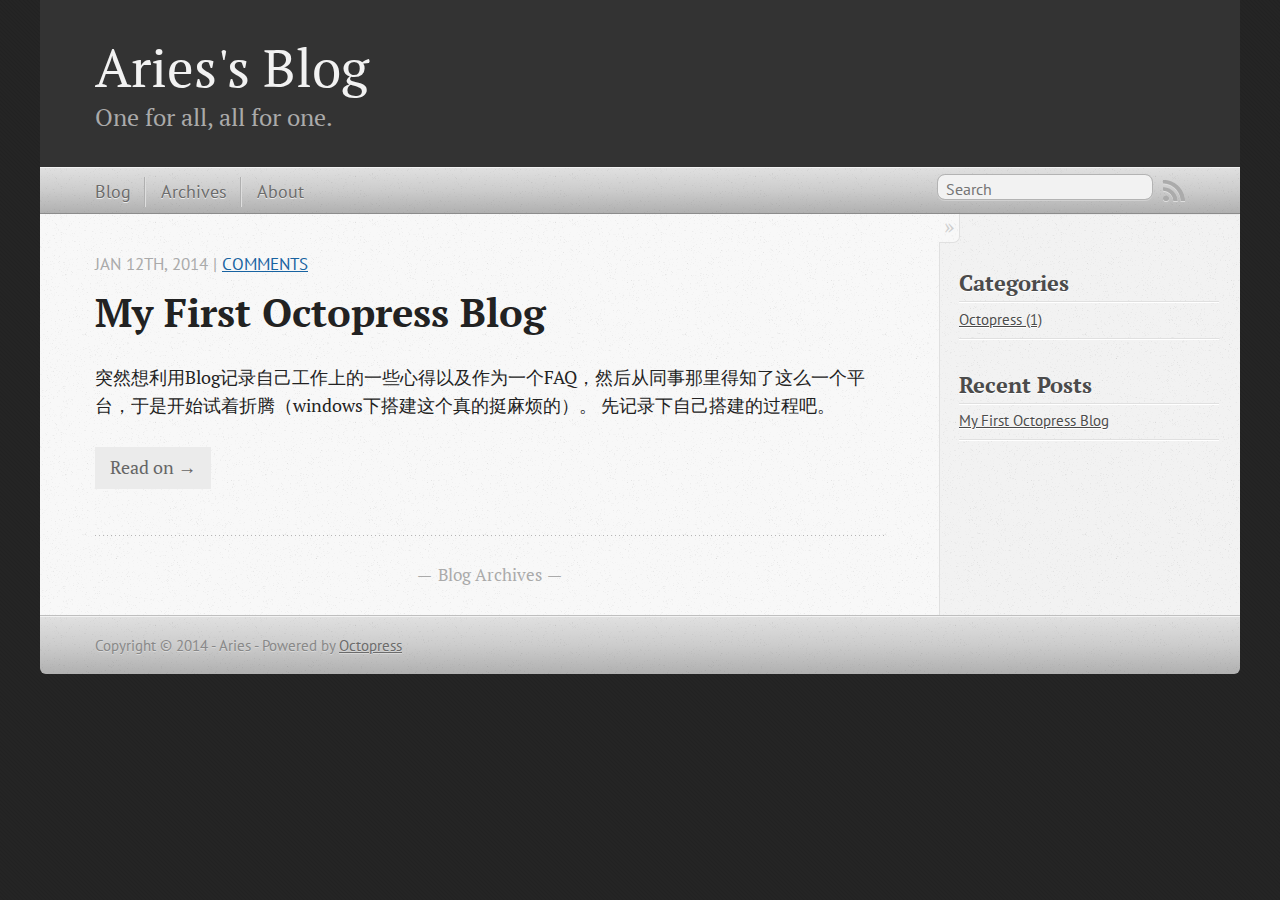
==== index.html @ b962a126 "Site updated at 2014-01-12 13:35:36 UTC" ====
<!DOCTYPE html>
<!--[if IEMobile 7 ]><html class="no-js iem7"><![endif]-->
<!--[if lt IE 9]><html class="no-js lte-ie8"><![endif]-->
<!--[if (gt IE 8)|(gt IEMobile 7)|!(IEMobile)|!(IE)]><!--><html class="no-js" lang="en"><!--<![endif]-->
<head>
  <meta charset="utf-8">
  <title>Aries's Blog</title>
  <meta name="author" content="Aries">

  
  <meta name="description" content="突然想利用Blog记录自己工作上的一些心得以及作为一个FAQ，然后从同事那里得知了这么一个平台，于是开始试着折腾（windows下搭建这个真的挺麻烦的）。
先记录下自己搭建的过程吧。 ">
  

  <!-- http://t.co/dKP3o1e -->
  <meta name="HandheldFriendly" content="True">
  <meta name="MobileOptimized" content="320">
  <meta name="viewport" content="width=device-width, initial-scale=1">

  
  <link rel="canonical" href="http://idflai.github.io">
  <link href="/favicon.png" rel="icon">
  <link href="/stylesheets/screen.css" media="screen, projection" rel="stylesheet" type="text/css">
  <link href="/atom.xml" rel="alternate" title="Aries's Blog" type="application/atom+xml">
  <script src="/javascripts/modernizr-2.0.js"></script>
  <script src="//ajax.googleapis.com/ajax/libs/jquery/1.9.1/jquery.min.js"></script>
  <script>!window.jQuery && document.write(unescape('%3Cscript src="./javascripts/libs/jquery.min.js"%3E%3C/script%3E'))</script>
  <script src="/javascripts/octopress.js" type="text/javascript"></script>
  <!--Fonts from Google"s Web font directory at http://google.com/webfonts -->
<link href="http://fonts.googleapis.com/css?family=PT+Serif:regular,italic,bold,bolditalic" rel="stylesheet" type="text/css">
<link href="http://fonts.googleapis.com/css?family=PT+Sans:regular,italic,bold,bolditalic" rel="stylesheet" type="text/css">


  

</head>

<body   >
  <header role="banner"><hgroup>
  <h1><a href="/">Aries's Blog</a></h1>
  
    <h2>One for all, all for one.</h2>
  
</hgroup>

</header>
  <nav role="navigation"><ul class="subscription" data-subscription="rss">
  <li><a href="/atom.xml" rel="subscribe-rss" title="subscribe via RSS">RSS</a></li>
  
</ul>
  
<form action="http://google.com/search" method="get">
  <fieldset role="search">
    <input type="hidden" name="q" value="site:idflai.github.io" />
    <input class="search" type="text" name="q" results="0" placeholder="Search"/>
  </fieldset>
</form>
  
<ul class="main-navigation">
  <li><a href="/">Blog</a></li>
  <li><a href="/blog/archives">Archives</a></li>
  <li><a href="/about">About</a></li>
</ul>

</nav>
  <div id="main">
    <div id="content">
      <div class="blog-index">
  
  
  
    <article>
      
  <header>
    
      <h1 class="entry-title"><a href="/blog/2014/01/12/my-first-octopress-blog/">My First Octopress Blog</a></h1>
    
    
      <p class="meta">
        








  


<time datetime="2014-01-12T17:54:36+08:00" pubdate data-updated="true">Jan 12<span>th</span>, 2014</time>
        
           | <a href="/blog/2014/01/12/my-first-octopress-blog/#disqus_thread"
             data-disqus-identifier="http://idflai.github.io/blog/2014/01/12/my-first-octopress-blog/">Comments</a>
        
      </p>
    
  </header>


  <div class="entry-content"><p>突然想利用Blog记录自己工作上的一些心得以及作为一个FAQ，然后从同事那里得知了这么一个平台，于是开始试着折腾（windows下搭建这个真的挺麻烦的）。
先记录下自己搭建的过程吧。 </div>
  
  
    <footer>
      <a rel="full-article" href="/blog/2014/01/12/my-first-octopress-blog/">Read on &rarr;</a>
    </footer>
  


    </article>
  
  <div class="pagination">
    
    <a href="/blog/archives">Blog Archives</a>
    
  </div>
</div>
<aside class="sidebar">
  
    <section> 
  <h1>Categories</h1> 
  <ul id="categories"> 
    <li class='category'><a href='/blog/categories/octopress/'>Octopress (1)</a></li>
 
  </ul> 
</section><section>
  <h1>Recent Posts</h1>
  <ul id="recent_posts">
    
      <li class="post">
        <a href="/blog/2014/01/12/my-first-octopress-blog/">My First Octopress Blog</a>
      </li>
    
  </ul>
</section>





  
</aside>

    </div>
  </div>
  <footer role="contentinfo"><p>
  Copyright &copy; 2014 - Aries -
  <span class="credit">Powered by <a href="http://octopress.org">Octopress</a></span>
</p>

</footer>
  

<script type="text/javascript">
      var disqus_shortname = 'idflaigithubio';
      
        
        var disqus_script = 'count.js';
      
    (function () {
      var dsq = document.createElement('script'); dsq.type = 'text/javascript'; dsq.async = true;
      dsq.src = '//' + disqus_shortname + '.disqus.com/' + disqus_script;
      (document.getElementsByTagName('head')[0] || document.getElementsByTagName('body')[0]).appendChild(dsq);
    }());
</script>











</body>
</html>
---- stylesheets/screen.css ----
html,body,div,span,applet,object,iframe,h1,h2,h3,h4,h5,h6,p,blockquote,pre,a,abbr,acronym,address,big,cite,code,del,dfn,em,img,ins,kbd,q,s,samp,small,strike,strong,sub,sup,tt,var,b,u,i,center,dl,dt,dd,ol,ul,li,fieldset,form,label,legend,table,caption,tbody,tfoot,thead,tr,th,td,article,aside,canvas,details,embed,figure,figcaption,footer,header,hgroup,menu,nav,output,ruby,section,summary,time,mark,audio,video{margin:0;padding:0;border:0;font:inherit;font-size:100%;vertical-align:baseline}html{line-height:1}ol,ul{list-style:none}table{border-collapse:collapse;border-spacing:0}caption,th,td{text-align:left;font-weight:normal;vertical-align:middle}q,blockquote{quotes:none}q:before,q:after,blockquote:before,blockquote:after{content:"";content:none}a img{border:none}article,aside,details,figcaption,figure,footer,header,hgroup,menu,nav,section,summary{display:block}a{color:#1863a1}a:visited{color:#751590}a:focus{color:#0181eb}a:hover{color:#0181eb}a:active{color:#01579f}aside.sidebar a{color:#222}aside.sidebar a:focus{color:#0181eb}aside.sidebar a:hover{color:#0181eb}aside.sidebar a:active{color:#01579f}a{-webkit-transition:color 0.3s;-moz-transition:color 0.3s;-o-transition:color 0.3s;transition:color 0.3s}html{background:#252525 url('/images/line-tile.png?1389507524') top left}body>div{background:#f2f2f2 url('/images/noise.png?1389507524') top left;border-bottom:1px solid #bfbfbf}body>div>div{background:#f8f8f8 url('/images/noise.png?1389507524') top left;border-right:1px solid #e0e0e0}.heading,body>header h1,h1,h2,h3,h4,h5,h6{font-family:"PT Serif","Georgia","Helvetica Neue",Arial,sans-serif}.sans,body>header h2,article header p.meta,article>footer,#content .blog-index footer,html .gist .gist-file .gist-meta,#blog-archives a.category,#blog-archives time,aside.sidebar section,body>footer{font-family:"PT Sans","Helvetica Neue",Arial,sans-serif}.serif,body,#content .blog-index a[rel=full-article]{font-family:"PT Serif",Georgia,Times,"Times New Roman",serif}.mono,pre,code,tt,p code,li code{font-family:Menlo,Monaco,"Andale Mono","lucida console","Courier New",monospace}body>header h1{font-size:2.2em;font-family:"PT Serif","Georgia","Helvetica Neue",Arial,sans-serif;font-weight:normal;line-height:1.2em;margin-bottom:0.6667em}body>header h2{font-family:"PT Serif","Georgia","Helvetica Neue",Arial,sans-serif}body{line-height:1.5em;color:#222}h1{font-size:2.2em;line-height:1.2em}@media only screen and (min-width: 992px){body{font-size:1.15em}h1{font-size:2.6em;line-height:1.2em}}h1,h2,h3,h4,h5,h6{text-rendering:optimizelegibility;margin-bottom:1em;font-weight:bold}h2,section h1{font-size:1.5em}h3,section h2,section section h1{font-size:1.3em}h4,section h3,section section h2,section section section h1{font-size:1em}h5,section h4,section section h3{font-size:.9em}h6,section h5,section section h4,section section section h3{font-size:.8em}p,article blockquote,ul,ol{margin-bottom:1.5em}ul{list-style-type:disc}ul ul{list-style-type:circle;margin-bottom:0px}ul ul ul{list-style-type:square;margin-bottom:0px}ol{list-style-type:decimal}ol ol{list-style-type:lower-alpha;margin-bottom:0px}ol ol ol{list-style-type:lower-roman;margin-bottom:0px}ul,ul ul,ul ol,ol,ol ul,ol ol{margin-left:1.3em}ul ul,ul ol,ol ul,ol ol{margin-bottom:0em}strong{font-weight:bold}em{font-style:italic}sup,sub{font-size:0.75em;position:relative;display:inline-block;padding:0 .2em;line-height:.8em}sup{top:-.5em}sub{bottom:-.5em}a[rev='footnote']{font-size:.75em;padding:0 .3em;line-height:1}q{font-style:italic}q:before{content:"\201C"}q:after{content:"\201D"}em,dfn{font-style:italic}strong,dfn{font-weight:bold}del,s{text-decoration:line-through}abbr,acronym{border-bottom:1px dotted;cursor:help}hr{margin-bottom:0.2em}small{font-size:.8em}big{font-size:1.2em}article blockquote{font-style:italic;position:relative;font-size:1.2em;line-height:1.5em;padding-left:1em;border-left:4px solid rgba(170,170,170,0.5)}article blockquote cite{font-style:italic}article blockquote cite a{color:#aaa !important;word-wrap:break-word}article blockquote cite:before{content:'\2014';padding-right:.3em;padding-left:.3em;color:#aaa}@media only screen and (min-width: 992px){article blockquote{padding-left:1.5em;border-left-width:4px}}.pullquote-right:before,.pullquote-left:before{padding:0;border:none;content:attr(data-pullquote);float:right;width:45%;margin:.5em 0 1em 1.5em;position:relative;top:7px;font-size:1.4em;line-height:1.45em}.pullquote-left:before{float:left;margin:.5em 1.5em 1em 0}.force-wrap,article a,aside.sidebar a{white-space:-moz-pre-wrap;white-space:-pre-wrap;white-space:-o-pre-wrap;white-space:pre-wrap;word-wrap:break-word}.group,body>header,body>nav,body>footer,body #content>article,body #content>div>article,body #content>div>section,body div.pagination,aside.sidebar,#main,#content,.sidebar{*zoom:1}.group:after,body>header:after,body>nav:after,body>footer:after,body #content>article:after,body #content>div>section:after,body div.pagination:after,#main:after,#content:after,.sidebar:after{content:"";display:table;clear:both}body{-webkit-text-size-adjust:none;max-width:1200px;position:relative;margin:0 auto}body>header,body>nav,body>footer,body #content>article,body #content>div>article,body #content>div>section{padding-left:18px;padding-right:18px}@media only screen and (min-width: 480px){body>header,body>nav,body>footer,body #content>article,body #content>div>article,body #content>div>section{padding-left:25px;padding-right:25px}}@media only screen and (min-width: 768px){body>header,body>nav,body>footer,body #content>article,body #content>div>article,body #content>div>section{padding-left:35px;padding-right:35px}}@media only screen and (min-width: 992px){body>header,body>nav,body>footer,body #content>article,body #content>div>article,body #content>div>section{padding-left:55px;padding-right:55px}}body div.pagination{margin-left:18px;margin-right:18px}@media only screen and (min-width: 480px){body div.pagination{margin-left:25px;margin-right:25px}}@media only screen and (min-width: 768px){body div.pagination{margin-left:35px;margin-right:35px}}@media only screen and (min-width: 992px){body div.pagination{margin-left:55px;margin-right:55px}}body>header{font-size:1em;padding-top:1.5em;padding-bottom:1.5em}#content{overflow:hidden}#content>div,#content>article{width:100%}aside.sidebar{float:none;padding:0 18px 1px;background-color:#f7f7f7;border-top:1px solid #e0e0e0}.flex-content,article img,article video,article .flash-video,aside.sidebar img{max-width:100%;height:auto}.basic-alignment.left,article img.left,article video.left,article .left.flash-video,aside.sidebar img.left{float:left;margin-right:1.5em}.basic-alignment.right,article img.right,article video.right,article .right.flash-video,aside.sidebar img.right{float:right;margin-left:1.5em}.basic-alignment.center,article img.center,article video.center,article .center.flash-video,aside.sidebar img.center{display:block;margin:0 auto 1.5em}.basic-alignment.left,article img.left,article video.left,article .left.flash-video,aside.sidebar img.left,.basic-alignment.right,article img.right,article video.right,article .right.flash-video,aside.sidebar img.right{margin-bottom:.8em}.toggle-sidebar,.no-sidebar .toggle-sidebar{display:none}@media only screen and (min-width: 750px){body.sidebar-footer aside.sidebar{float:none;width:auto;clear:left;margin:0;padding:0 35px 1px;background-color:#f7f7f7;border-top:1px solid #eaeaea}body.sidebar-footer aside.sidebar section.odd,body.sidebar-footer aside.sidebar section.even{float:left;width:48%}body.sidebar-footer aside.sidebar section.odd{margin-left:0}body.sidebar-footer aside.sidebar section.even{margin-left:4%}body.sidebar-footer aside.sidebar.thirds section{width:30%;margin-left:5%}body.sidebar-footer aside.sidebar.thirds section.first{margin-left:0;clear:both}}body.sidebar-footer #content{margin-right:0px}body.sidebar-footer .toggle-sidebar{display:none}@media only screen and (min-width: 550px){body>header{font-size:1em}}@media only screen and (min-width: 750px){aside.sidebar{float:none;width:auto;clear:left;margin:0;padding:0 35px 1px;background-color:#f7f7f7;border-top:1px solid #eaeaea}aside.sidebar section.odd,aside.sidebar section.even{float:left;width:48%}aside.sidebar section.odd{margin-left:0}aside.sidebar section.even{margin-left:4%}aside.sidebar.thirds section{width:30%;margin-left:5%}aside.sidebar.thirds section.first{margin-left:0;clear:both}}@media only screen and (min-width: 768px){body{-webkit-text-size-adjust:auto}body>header{font-size:1.2em}#main{padding:0;margin:0 auto}#content{overflow:visible;margin-right:240px;position:relative}.no-sidebar #content{margin-right:0;border-right:0}.collapse-sidebar #content{margin-right:20px}#content>div,#content>article{padding-top:17.5px;padding-bottom:17.5px;float:left}aside.sidebar{width:210px;padding:0 15px 15px;background:none;clear:none;float:left;margin:0 -100% 0 0}aside.sidebar section{width:auto;margin-left:0}aside.sidebar section.odd,aside.sidebar section.even{float:none;width:auto;margin-left:0}.collapse-sidebar aside.sidebar{float:none;width:auto;clear:left;margin:0;padding:0 35px 1px;background-color:#f7f7f7;border-top:1px solid #eaeaea}.collapse-sidebar aside.sidebar section.odd,.collapse-sidebar aside.sidebar section.even{float:left;width:48%}.collapse-sidebar aside.sidebar section.odd{margin-left:0}.collapse-sidebar aside.sidebar section.even{margin-left:4%}.collapse-sidebar aside.sidebar.thirds section{width:30%;margin-left:5%}.collapse-sidebar aside.sidebar.thirds section.first{margin-left:0;clear:both}}@media only screen and (min-width: 992px){body>header{font-size:1.3em}#content{margin-right:300px}#content>div,#content>article{padding-top:27.5px;padding-bottom:27.5px}aside.sidebar{width:260px;padding:1.2em 20px 20px}.collapse-sidebar aside.sidebar{padding-left:55px;padding-right:55px}}@media only screen and (min-width: 768px){ul,ol{margin-left:0}}body>header{background:#333}body>header h1{display:inline-block;margin:0}body>header h1 a,body>header h1 a:visited,body>header h1 a:hover{color:#f2f2f2;text-decoration:none}body>header h2{margin:.2em 0 0;font-size:1em;color:#aaa;font-weight:normal}body>nav{position:relative;background-color:#ccc;background:url('/images/noise.png?1389507524'),-webkit-gradient(linear, 50% 0%, 50% 100%, color-stop(0%, #e0e0e0), color-stop(50%, #cccccc), color-stop(100%, #b0b0b0));background:url('/images/noise.png?1389507524'),-webkit-linear-gradient(#e0e0e0,#cccccc,#b0b0b0);background:url('/images/noise.png?1389507524'),-moz-linear-gradient(#e0e0e0,#cccccc,#b0b0b0);background:url('/images/noise.png?1389507524'),-o-linear-gradient(#e0e0e0,#cccccc,#b0b0b0);background:url('/images/noise.png?1389507524'),linear-gradient(#e0e0e0,#cccccc,#b0b0b0);border-top:1px solid #f2f2f2;border-bottom:1px solid #8c8c8c;padding-top:.35em;padding-bottom:.35em}body>nav form{-webkit-background-clip:padding;-moz-background-clip:padding;background-clip:padding-box;margin:0;padding:0}body>nav form .search{padding:.3em .5em 0;font-size:.85em;font-family:"PT Sans","Helvetica Neue",Arial,sans-serif;line-height:1.1em;width:95%;-webkit-border-radius:0.5em;-moz-border-radius:0.5em;-ms-border-radius:0.5em;-o-border-radius:0.5em;border-radius:0.5em;-webkit-background-clip:padding;-moz-background-clip:padding;background-clip:padding-box;-webkit-box-shadow:#d1d1d1 0 1px;-moz-box-shadow:#d1d1d1 0 1px;box-shadow:#d1d1d1 0 1px;background-color:#f2f2f2;border:1px solid #b3b3b3;color:#888}body>nav form .search:focus{color:#444;border-color:#80b1df;-webkit-box-shadow:#80b1df 0 0 4px,#80b1df 0 0 3px inset;-moz-box-shadow:#80b1df 0 0 4px,#80b1df 0 0 3px inset;box-shadow:#80b1df 0 0 4px,#80b1df 0 0 3px inset;background-color:#fff;outline:none}body>nav fieldset[role=search]{float:right;width:48%}body>nav fieldset.mobile-nav{float:left;width:48%}body>nav fieldset.mobile-nav select{width:100%;font-size:.8em;border:1px solid #888}body>nav ul{display:none}@media only screen and (min-width: 550px){body>nav{font-size:.9em}body>nav ul{margin:0;padding:0;border:0;overflow:hidden;*zoom:1;float:left;display:block;padding-top:.15em}body>nav ul li{list-style-image:none;list-style-type:none;margin-left:0;white-space:nowrap;display:inline;float:left;padding-left:0;padding-right:0}body>nav ul li:first-child,body>nav ul li.first{padding-left:0}body>nav ul li:last-child{padding-right:0}body>nav ul li.last{padding-right:0}body>nav ul.subscription{margin-left:.8em;float:right}body>nav ul.subscription li:last-child a{padding-right:0}body>nav ul li{margin:0}body>nav a{color:#6b6b6b;font-family:"PT Sans","Helvetica Neue",Arial,sans-serif;text-shadow:#ebebeb 0 1px;float:left;text-decoration:none;font-size:1.1em;padding:.1em 0;line-height:1.5em}body>nav a:visited{color:#6b6b6b}body>nav a:hover{color:#2b2b2b}body>nav li+li{border-left:1px solid #b0b0b0;margin-left:.8em}body>nav li+li a{padding-left:.8em;border-left:1px solid #dedede}body>nav form{float:right;text-align:left;padding-left:.8em;width:175px}body>nav form .search{width:93%;font-size:.95em;line-height:1.2em}body>nav ul[data-subscription$=email]+form{width:97px}body>nav ul[data-subscription$=email]+form .search{width:91%}body>nav fieldset.mobile-nav{display:none}body>nav fieldset[role=search]{width:99%}}@media only screen and (min-width: 992px){body>nav form{width:215px}body>nav ul[data-subscription$=email]+form{width:147px}}.no-placeholder body>nav .search{background:#f2f2f2 url('/images/search.png?1389507524') 0.3em 0.25em no-repeat;text-indent:1.3em}@media only screen and (min-width: 550px){.maskImage body>nav ul[data-subscription$=email]+form{width:123px}}@media only screen and (min-width: 992px){.maskImage body>nav ul[data-subscription$=email]+form{width:173px}}.maskImage ul.subscription{position:relative;top:.2em}.maskImage ul.subscription li,.maskImage ul.subscription a{border:0;padding:0}.maskImage a[rel=subscribe-rss]{position:relative;top:0px;text-indent:-999999em;background-color:#dedede;border:0;padding:0}.maskImage a[rel=subscribe-rss],.maskImage a[rel=subscribe-rss]:after{-webkit-mask-image:url('/images/rss.png?1389507524');-moz-mask-image:url('/images/rss.png?1389507524');-ms-mask-image:url('/images/rss.png?1389507524');-o-mask-image:url('/images/rss.png?1389507524');mask-image:url('/images/rss.png?1389507524');-webkit-mask-repeat:no-repeat;-moz-mask-repeat:no-repeat;-ms-mask-repeat:no-repeat;-o-mask-repeat:no-repeat;mask-repeat:no-repeat;width:22px;height:22px}.maskImage a[rel=subscribe-rss]:after{content:"";position:absolute;top:-1px;left:0;background-color:#ababab}.maskImage a[rel=subscribe-rss]:hover:after{background-color:#9e9e9e}.maskImage a[rel=subscribe-email]{position:relative;top:0px;text-indent:-999999em;background-color:#dedede;border:0;padding:0}.maskImage a[rel=subscribe-email],.maskImage a[rel=subscribe-email]:after{-webkit-mask-image:url('/images/email.png?1389507524');-moz-mask-image:url('/images/email.png?1389507524');-ms-mask-image:url('/images/email.png?1389507524');-o-mask-image:url('/images/email.png?1389507524');mask-image:url('/images/email.png?1389507524');-webkit-mask-repeat:no-repeat;-moz-mask-repeat:no-repeat;-ms-mask-repeat:no-repeat;-o-mask-repeat:no-repeat;mask-repeat:no-repeat;width:28px;height:22px}.maskImage a[rel=subscribe-email]:after{content:"";position:absolute;top:-1px;left:0;background-color:#ababab}.maskImage a[rel=subscribe-email]:hover:after{background-color:#9e9e9e}article{padding-top:1em}article header{position:relative;padding-top:2em;padding-bottom:1em;margin-bottom:1em;background:url('[data-uri]') bottom left repeat-x}article header h1{margin:0}article header h1 a{text-decoration:none}article header h1 a:hover{text-decoration:underline}article header p{font-size:.9em;color:#aaa;margin:0}article header p.meta{text-transform:uppercase;position:absolute;top:0}@media only screen and (min-width: 768px){article header{margin-bottom:1.5em;padding-bottom:1em;background:url('[data-uri]') bottom left repeat-x}}article h2{padding-top:0.8em;background:url('[data-uri]') top left repeat-x}.entry-content article h2:first-child,article header+h2{padding-top:0}article h2:first-child,article header+h2{background:none}article .feature{padding-top:.5em;margin-bottom:1em;padding-bottom:1em;background:url('[data-uri]') bottom left repeat-x;font-size:2.0em;font-style:italic;line-height:1.3em}article img,article video,article .flash-video{-webkit-border-radius:0.3em;-moz-border-radius:0.3em;-ms-border-radius:0.3em;-o-border-radius:0.3em;border-radius:0.3em;-webkit-box-shadow:rgba(0,0,0,0.15) 0 1px 4px;-moz-box-shadow:rgba(0,0,0,0.15) 0 1px 4px;box-shadow:rgba(0,0,0,0.15) 0 1px 4px;-webkit-box-sizing:border-box;-moz-box-sizing:border-box;box-sizing:border-box;border:#fff 0.5em solid}article video,article .flash-video{margin:0 auto 1.5em}article video{display:block;width:100%}article .flash-video>div{position:relative;display:block;padding-bottom:56.25%;padding-top:1px;height:0;overflow:hidden}article .flash-video>div iframe,article .flash-video>div object,article .flash-video>div embed{position:absolute;top:0;left:0;width:100%;height:100%}article>footer{padding-bottom:2.5em;margin-top:2em}article>footer p.meta{margin-bottom:.8em;font-size:.85em;clear:both;overflow:hidden}.blog-index article+article{background:url('[data-uri]') top left repeat-x}#content .blog-index{padding-top:0;padding-bottom:0}#content .blog-index article{padding-top:2em}#content .blog-index article header{background:none;padding-bottom:0}#content .blog-index article h1{font-size:2.2em}#content .blog-index article h1 a{color:inherit}#content .blog-index article h1 a:hover{color:#0181eb}#content .blog-index a[rel=full-article]{background:#ebebeb;display:inline-block;padding:.4em .8em;margin-right:.5em;text-decoration:none;color:#666;-webkit-transition:background-color 0.5s;-moz-transition:background-color 0.5s;-o-transition:background-color 0.5s;transition:background-color 0.5s}#content .blog-index a[rel=full-article]:hover{background:#0181eb;text-shadow:none;color:#f8f8f8}#content .blog-index footer{margin-top:1em}.separator,article>footer .byline+time:before,article>footer time+time:before,article>footer .comments:before,article>footer .byline ~ .categories:before{content:"\2022 ";padding:0 .4em 0 .2em;display:inline-block}#content div.pagination{text-align:center;font-size:.95em;position:relative;background:url('[data-uri]') top left repeat-x;padding-top:1.5em;padding-bottom:1.5em}#content div.pagination a{text-decoration:none;color:#aaa}#content div.pagination a.prev{position:absolute;left:0}#content div.pagination a.next{position:absolute;right:0}#content div.pagination a:hover{color:#0181eb}#content div.pagination a[href*=archive]:before,#content div.pagination a[href*=archive]:after{content:'\2014';padding:0 .3em}p.meta+.sharing{padding-top:1em;padding-left:0;background:url('[data-uri]') top left repeat-x}#fb-root{display:none}.highlight,html .gist .gist-file .gist-syntax .gist-highlight{border:1px solid #05232b !important}.highlight table td.code,html .gist .gist-file .gist-syntax .gist-highlight table td.code{width:100%}.highlight .line-numbers,html .gist .gist-file .gist-syntax .highlight .line_numbers{text-align:right;font-size:13px;line-height:1.45em;background:#073642 url('/images/noise.png?1389507524') top left !important;border-right:1px solid #00232c !important;-webkit-box-shadow:#083e4b -1px 0 inset;-moz-box-shadow:#083e4b -1px 0 inset;box-shadow:#083e4b -1px 0 inset;text-shadow:#021014 0 -1px;padding:.8em !important;-webkit-border-radius:0;-moz-border-radius:0;-ms-border-radius:0;-o-border-radius:0;border-radius:0}.highlight .line-numbers span,html .gist .gist-file .gist-syntax .highlight .line_numbers span{color:#586e75 !important}figure.code,.gist-file,pre{-webkit-box-shadow:rgba(0,0,0,0.06) 0 0 10px;-moz-box-shadow:rgba(0,0,0,0.06) 0 0 10px;box-shadow:rgba(0,0,0,0.06) 0 0 10px}figure.code .highlight pre,.gist-file .highlight pre,pre .highlight pre{-webkit-box-shadow:none;-moz-box-shadow:none;box-shadow:none}.gist .highlight *::-moz-selection,figure.code .highlight *::-moz-selection{background:#386774;color:inherit;text-shadow:#002b36 0 1px}.gist .highlight *::-webkit-selection,figure.code .highlight *::-webkit-selection{background:#386774;color:inherit;text-shadow:#002b36 0 1px}.gist .highlight *::selection,figure.code .highlight *::selection{background:#386774;color:inherit;text-shadow:#002b36 0 1px}html .gist .gist-file{margin-bottom:1.8em;position:relative;border:none;padding-top:26px !important}html .gist .gist-file .highlight{margin-bottom:0}html .gist .gist-file .gist-syntax{border-bottom:0 !important;background:none !important}html .gist .gist-file .gist-syntax .gist-highlight{background:#002b36 !important}html .gist .gist-file .gist-syntax .highlight pre{padding:0}html .gist .gist-file .gist-meta{padding:.6em 0.8em;border:1px solid #083e4b !important;color:#586e75;font-size:.7em !important;background:#073642 url('/images/noise.png?1389507524') top left;line-height:1.5em}html .gist .gist-file .gist-meta a{color:#75878b !important;text-decoration:none}html .gist .gist-file .gist-meta a:hover{text-decoration:underline}html .gist .gist-file .gist-meta a:hover{color:#93a1a1 !important}html .gist .gist-file .gist-meta a[href*='#file']{position:absolute;top:0;left:0;right:-10px;color:#474747 !important}html .gist .gist-file .gist-meta a[href*='#file']:hover{color:#1863a1 !important}html .gist .gist-file .gist-meta a[href*=raw]{top:.4em}pre{background:#002b36 url('/images/noise.png?1389507524') top left;-webkit-border-radius:0.4em;-moz-border-radius:0.4em;-ms-border-radius:0.4em;-o-border-radius:0.4em;border-radius:0.4em;border:1px solid #05232b;line-height:1.45em;font-size:13px;margin-bottom:2.1em;padding:.8em 1em;color:#93a1a1;overflow:auto}h3.filename+pre{-moz-border-radius-topleft:0px;-webkit-border-top-left-radius:0px;border-top-left-radius:0px;-moz-border-radius-topright:0px;-webkit-border-top-right-radius:0px;border-top-right-radius:0px}p code,li code{display:inline-block;white-space:no-wrap;background:#fff;font-size:.8em;line-height:1.5em;color:#555;border:1px solid #ddd;-webkit-border-radius:0.4em;-moz-border-radius:0.4em;-ms-border-radius:0.4em;-o-border-radius:0.4em;border-radius:0.4em;padding:0 .3em;margin:-1px 0}p pre code,li pre code{font-size:1em !important;background:none;border:none}.pre-code,html .gist .gist-file .gist-syntax .highlight pre,.highlight code{font-family:Menlo,Monaco,"Andale Mono","lucida console","Courier New",monospace !important;overflow:scroll;overflow-y:hidden;display:block;padding:.8em;overflow-x:auto;line-height:1.45em;background:#002b36 url('/images/noise.png?1389507524') top left !important;color:#93a1a1 !important}.pre-code span,html .gist .gist-file .gist-syntax .highlight pre span,.highlight code span{color:#93a1a1 !important}.pre-code span,html .gist .gist-file .gist-syntax .highlight pre span,.highlight code span{font-style:normal !important;font-weight:normal !important}.pre-code .c,html .gist .gist-file .gist-syntax .highlight pre .c,.highlight code .c{color:#586e75 !important;font-style:italic !important}.pre-code .cm,html .gist .gist-file .gist-syntax .highlight pre .cm,.highlight code .cm{color:#586e75 !important;font-style:italic !important}.pre-code .cp,html .gist .gist-file .gist-syntax .highlight pre .cp,.highlight code .cp{color:#586e75 !important;font-style:italic !important}.pre-code .c1,html .gist .gist-file .gist-syntax .highlight pre .c1,.highlight code .c1{color:#586e75 !important;font-style:italic !important}.pre-code .cs,html .gist .gist-file .gist-syntax .highlight pre .cs,.highlight code .cs{color:#586e75 !important;font-weight:bold !important;font-style:italic !important}.pre-code .err,html .gist .gist-file .gist-syntax .highlight pre .err,.highlight code .err{color:#dc322f !important;background:none !important}.pre-code .k,html .gist .gist-file .gist-syntax .highlight pre .k,.highlight code .k{color:#cb4b16 !important}.pre-code .o,html .gist .gist-file .gist-syntax .highlight pre .o,.highlight code .o{color:#93a1a1 !important;font-weight:bold !important}.pre-code .p,html .gist .gist-file .gist-syntax .highlight pre .p,.highlight code .p{color:#93a1a1 !important}.pre-code .ow,html .gist .gist-file .gist-syntax .highlight pre .ow,.highlight code .ow{color:#2aa198 !important;font-weight:bold !important}.pre-code .gd,html .gist .gist-file .gist-syntax .highlight pre .gd,.highlight code .gd{color:#93a1a1 !important;background-color:#372c34 !important;display:inline-block}.pre-code .gd .x,html .gist .gist-file .gist-syntax .highlight pre .gd .x,.highlight code .gd .x{color:#93a1a1 !important;background-color:#4d2d33 !important;display:inline-block}.pre-code .ge,html .gist .gist-file .gist-syntax .highlight pre .ge,.highlight code .ge{color:#93a1a1 !important;font-style:italic !important}.pre-code .gh,html .gist .gist-file .gist-syntax .highlight pre .gh,.highlight code .gh{color:#586e75 !important}.pre-code .gi,html .gist .gist-file .gist-syntax .highlight pre .gi,.highlight code .gi{color:#93a1a1 !important;background-color:#1a412b !important;display:inline-block}.pre-code .gi .x,html .gist .gist-file .gist-syntax .highlight pre .gi .x,.highlight code .gi .x{color:#93a1a1 !important;background-color:#355720 !important;display:inline-block}.pre-code .gs,html .gist .gist-file .gist-syntax .highlight pre .gs,.highlight code .gs{color:#93a1a1 !important;font-weight:bold !important}.pre-code .gu,html .gist .gist-file .gist-syntax .highlight pre .gu,.highlight code .gu{color:#6c71c4 !important}.pre-code .kc,html .gist .gist-file .gist-syntax .highlight pre .kc,.highlight code .kc{color:#859900 !important;font-weight:bold !important}.pre-code .kd,html .gist .gist-file .gist-syntax .highlight pre .kd,.highlight code .kd{color:#268bd2 !important}.pre-code .kp,html .gist .gist-file .gist-syntax .highlight pre .kp,.highlight code .kp{color:#cb4b16 !important;font-weight:bold !important}.pre-code .kr,html .gist .gist-file .gist-syntax .highlight pre .kr,.highlight code .kr{color:#d33682 !important;font-weight:bold !important}.pre-code .kt,html .gist .gist-file .gist-syntax .highlight pre .kt,.highlight code .kt{color:#2aa198 !important}.pre-code .n,html .gist .gist-file .gist-syntax .highlight pre .n,.highlight code .n{color:#268bd2 !important}.pre-code .na,html .gist .gist-file .gist-syntax .highlight pre .na,.highlight code .na{color:#268bd2 !important}.pre-code .nb,html .gist .gist-file .gist-syntax .highlight pre .nb,.highlight code .nb{color:#859900 !important}.pre-code .nc,html .gist .gist-file .gist-syntax .highlight pre .nc,.highlight code .nc{color:#d33682 !important}.pre-code .no,html .gist .gist-file .gist-syntax .highlight pre .no,.highlight code .no{color:#b58900 !important}.pre-code .nl,html .gist .gist-file .gist-syntax .highlight pre .nl,.highlight code .nl{color:#859900 !important}.pre-code .ne,html .gist .gist-file .gist-syntax .highlight pre .ne,.highlight code .ne{color:#268bd2 !important;font-weight:bold !important}.pre-code .nf,html .gist .gist-file .gist-syntax .highlight pre .nf,.highlight code .nf{color:#268bd2 !important;font-weight:bold !important}.pre-code .nn,html .gist .gist-file .gist-syntax .highlight pre .nn,.highlight code .nn{color:#b58900 !important}.pre-code .nt,html .gist .gist-file .gist-syntax .highlight pre .nt,.highlight code .nt{color:#268bd2 !important;font-weight:bold !important}.pre-code .nx,html .gist .gist-file .gist-syntax .highlight pre .nx,.highlight code .nx{color:#b58900 !important}.pre-code .vg,html .gist .gist-file .gist-syntax .highlight pre .vg,.highlight code .vg{color:#268bd2 !important}.pre-code .vi,html .gist .gist-file .gist-syntax .highlight pre .vi,.highlight code .vi{color:#268bd2 !important}.pre-code .nv,html .gist .gist-file .gist-syntax .highlight pre .nv,.highlight code .nv{color:#268bd2 !important}.pre-code .mf,html .gist .gist-file .gist-syntax .highlight pre .mf,.highlight code .mf{color:#2aa198 !important}.pre-code .m,html .gist .gist-file .gist-syntax .highlight pre .m,.highlight code .m{color:#2aa198 !important}.pre-code .mh,html .gist .gist-file .gist-syntax .highlight pre .mh,.highlight code .mh{color:#2aa198 !important}.pre-code .mi,html .gist .gist-file .gist-syntax .highlight pre .mi,.highlight code .mi{color:#2aa198 !important}.pre-code .s,html .gist .gist-file .gist-syntax .highlight pre .s,.highlight code .s{color:#2aa198 !important}.pre-code .sd,html .gist .gist-file .gist-syntax .highlight pre .sd,.highlight code .sd{color:#2aa198 !important}.pre-code .s2,html .gist .gist-file .gist-syntax .highlight pre .s2,.highlight code .s2{color:#2aa198 !important}.pre-code .se,html .gist .gist-file .gist-syntax .highlight pre .se,.highlight code .se{color:#dc322f !important}.pre-code .si,html .gist .gist-file .gist-syntax .highlight pre .si,.highlight code .si{color:#268bd2 !important}.pre-code .sr,html .gist .gist-file .gist-syntax .highlight pre .sr,.highlight code .sr{color:#2aa198 !important}.pre-code .s1,html .gist .gist-file .gist-syntax .highlight pre .s1,.highlight code .s1{color:#2aa198 !important}.pre-code div .gd,html .gist .gist-file .gist-syntax .highlight pre div .gd,.highlight code div .gd,.pre-code div .gd .x,html .gist .gist-file .gist-syntax .highlight pre div .gd .x,.highlight code div .gd .x,.pre-code div .gi,html .gist .gist-file .gist-syntax .highlight pre div .gi,.highlight code div .gi,.pre-code div .gi .x,html .gist .gist-file .gist-syntax .highlight pre div .gi .x,.highlight code div .gi .x{display:inline-block;width:100%}.highlight,.gist-highlight{margin-bottom:1.8em;background:#002b36;overflow-y:hidden;overflow-x:auto}.highlight pre,.gist-highlight pre{background:none;-webkit-border-radius:0px;-moz-border-radius:0px;-ms-border-radius:0px;-o-border-radius:0px;border-radius:0px;border:none;padding:0;margin-bottom:0}pre::-webkit-scrollbar,.highlight::-webkit-scrollbar,.gist-highlight::-webkit-scrollbar{height:.5em;background:rgba(255,255,255,0.15)}pre::-webkit-scrollbar-thumb:horizontal,.highlight::-webkit-scrollbar-thumb:horizontal,.gist-highlight::-webkit-scrollbar-thumb:horizontal{background:rgba(255,255,255,0.2);-webkit-border-radius:4px;border-radius:4px}.highlight code{background:#000}figure.code{background:none;padding:0;border:0;margin-bottom:1.5em}figure.code pre{margin-bottom:0}figure.code figcaption{position:relative}figure.code .highlight{margin-bottom:0}.code-title,html .gist .gist-file .gist-meta a[href*='#file'],h3.filename,figure.code figcaption{text-align:center;font-size:13px;line-height:2em;text-shadow:#cbcccc 0 1px 0;color:#474747;font-weight:normal;margin-bottom:0;-moz-border-radius-topleft:5px;-webkit-border-top-left-radius:5px;border-top-left-radius:5px;-moz-border-radius-topright:5px;-webkit-border-top-right-radius:5px;border-top-right-radius:5px;font-family:"Helvetica Neue", Arial, "Lucida Grande", "Lucida Sans Unicode", Lucida, sans-serif;background:#aaa url('/images/code_bg.png?1389507524') top repeat-x;border:1px solid #565656;border-top-color:#cbcbcb;border-left-color:#a5a5a5;border-right-color:#a5a5a5;border-bottom:0}.download-source,html .gist .gist-file .gist-meta a[href*=raw],figure.code figcaption a{position:absolute;right:.8em;text-decoration:none;color:#666 !important;z-index:1;font-size:13px;text-shadow:#cbcccc 0 1px 0;padding-left:3em}.download-source:hover,html .gist .gist-file .gist-meta a[href*=raw]:hover,figure.code figcaption a:hover{text-decoration:underline}#archive #content>div,#archive #content>div>article{padding-top:0}#blog-archives{color:#aaa}#blog-archives article{padding:1em 0 1em;position:relative;background:url('[data-uri]') bottom left repeat-x}#blog-archives article:last-child{background:none}#blog-archives article footer{padding:0;margin:0}#blog-archives h1{color:#222;margin-bottom:.3em}#blog-archives h2{display:none}#blog-archives h1{font-size:1.5em}#blog-archives h1 a{text-decoration:none;color:inherit;font-weight:normal;display:inline-block}#blog-archives h1 a:hover{text-decoration:underline}#blog-archives h1 a:hover{color:#0181eb}#blog-archives a.category,#blog-archives time{color:#aaa}#blog-archives .entry-content{display:none}#blog-archives time{font-size:.9em;line-height:1.2em}#blog-archives time .month,#blog-archives time .day{display:inline-block}#blog-archives time .month{text-transform:uppercase}#blog-archives p{margin-bottom:1em}#blog-archives a,#blog-archives .entry-content a{color:inherit}#blog-archives a:hover,#blog-archives .entry-content a:hover{color:#0181eb}#blog-archives a:hover{color:#0181eb}@media only screen and (min-width: 550px){#blog-archives article{margin-left:5em}#blog-archives h2{margin-bottom:.3em;font-weight:normal;display:inline-block;position:relative;top:-1px;float:left}#blog-archives h2:first-child{padding-top:.75em}#blog-archives time{position:absolute;text-align:right;left:0em;top:1.8em}#blog-archives .year{display:none}#blog-archives article{padding-left:4.5em;padding-bottom:.7em}#blog-archives a.category{line-height:1.1em}}#content>.category article{margin-left:0;padding-left:6.8em}#content>.category .year{display:inline}.side-shadow-border,aside.sidebar section h1,aside.sidebar li{-webkit-box-shadow:#fff 0 1px;-moz-box-shadow:#fff 0 1px;box-shadow:#fff 0 1px}aside.sidebar{overflow:hidden;color:#4b4b4b;text-shadow:#fff 0 1px}aside.sidebar section{font-size:.8em;line-height:1.4em;margin-bottom:1.5em}aside.sidebar section h1{margin:1.5em 0 0;padding-bottom:.2em;border-bottom:1px solid #e0e0e0}aside.sidebar section h1+p{padding-top:.4em}aside.sidebar img{-webkit-border-radius:0.3em;-moz-border-radius:0.3em;-ms-border-radius:0.3em;-o-border-radius:0.3em;border-radius:0.3em;-webkit-box-shadow:rgba(0,0,0,0.15) 0 1px 4px;-moz-box-shadow:rgba(0,0,0,0.15) 0 1px 4px;box-shadow:rgba(0,0,0,0.15) 0 1px 4px;-webkit-box-sizing:border-box;-moz-box-sizing:border-box;box-sizing:border-box;border:#fff 0.3em solid}aside.sidebar ul{margin-bottom:0.5em;margin-left:0}aside.sidebar li{list-style:none;padding:.5em 0;margin:0;border-bottom:1px solid #e0e0e0}aside.sidebar li p:last-child{margin-bottom:0}aside.sidebar a{color:inherit;-webkit-transition:color 0.5s;-moz-transition:color 0.5s;-o-transition:color 0.5s;transition:color 0.5s}aside.sidebar:hover a{color:#222}aside.sidebar:hover a:hover{color:#0181eb}.aside-alt-link,#pinboard_linkroll .pin-tag{color:#7e7e7e}.aside-alt-link:hover,#pinboard_linkroll .pin-tag:hover{color:#0181eb}@media only screen and (min-width: 768px){.toggle-sidebar{outline:none;position:absolute;right:-10px;top:0;bottom:0;display:inline-block;text-decoration:none;color:#cecece;width:9px;cursor:pointer}.toggle-sidebar:hover{background:#e9e9e9;background:-webkit-gradient(linear, 0% 50%, 100% 50%, color-stop(0%, rgba(224,224,224,0.5)), color-stop(100%, rgba(224,224,224,0)));background:-webkit-linear-gradient(left, rgba(224,224,224,0.5),rgba(224,224,224,0));background:-moz-linear-gradient(left, rgba(224,224,224,0.5),rgba(224,224,224,0));background:-o-linear-gradient(left, rgba(224,224,224,0.5),rgba(224,224,224,0));background:linear-gradient(left, rgba(224,224,224,0.5),rgba(224,224,224,0))}.toggle-sidebar:after{position:absolute;right:-11px;top:0;width:20px;font-size:1.2em;line-height:1.1em;padding-bottom:.15em;-moz-border-radius-bottomright:0.3em;-webkit-border-bottom-right-radius:0.3em;border-bottom-right-radius:0.3em;text-align:center;background:#f8f8f8 url('/images/noise.png?1389507524') top left;border-bottom:1px solid #e0e0e0;border-right:1px solid #e0e0e0;content:"\00BB";text-indent:-1px}.collapse-sidebar .toggle-sidebar{text-indent:0px;right:-20px;width:19px}.collapse-sidebar .toggle-sidebar:hover{background:#e9e9e9}.collapse-sidebar .toggle-sidebar:after{border-left:1px solid #e0e0e0;text-shadow:#fff 0 1px;content:"\00AB";left:0px;right:0;text-align:center;text-indent:0;border:0;border-right-width:0;background:none}}.googleplus h1{-moz-box-shadow:none !important;-webkit-box-shadow:none !important;-o-box-shadow:none !important;box-shadow:none !important;border-bottom:0px none !important}.googleplus a{text-decoration:none;white-space:normal !important;line-height:32px}.googleplus a img{float:left;margin-right:0.5em;border:0 none}.googleplus-hidden{position:absolute;top:-1000em;left:-1000em}#pinboard_linkroll .pin-title,#pinboard_linkroll .pin-description{display:block;margin-bottom:.5em}#pinboard_linkroll .pin-tag{text-decoration:none}#pinboard_linkroll .pin-tag:hover{text-decoration:underline}#pinboard_linkroll .pin-tag:after{content:','}#pinboard_linkroll .pin-tag:last-child:after{content:''}.delicious-posts a.delicious-link{margin-bottom:.5em;display:block}.delicious-posts p{font-size:1em}body>footer{font-size:.8em;color:#888;text-shadow:#d9d9d9 0 1px;background-color:#ccc;background:url('/images/noise.png?1389507524'),-webkit-gradient(linear, 50% 0%, 50% 100%, color-stop(0%, #e0e0e0), color-stop(50%, #cccccc), color-stop(100%, #b0b0b0));background:url('/images/noise.png?1389507524'),-webkit-linear-gradient(#e0e0e0,#cccccc,#b0b0b0);background:url('/images/noise.png?1389507524'),-moz-linear-gradient(#e0e0e0,#cccccc,#b0b0b0);background:url('/images/noise.png?1389507524'),-o-linear-gradient(#e0e0e0,#cccccc,#b0b0b0);background:url('/images/noise.png?1389507524'),linear-gradient(#e0e0e0,#cccccc,#b0b0b0);border-top:1px solid #f2f2f2;position:relative;padding-top:1em;padding-bottom:1em;margin-bottom:3em;-moz-border-radius-bottomleft:0.4em;-webkit-border-bottom-left-radius:0.4em;border-bottom-left-radius:0.4em;-moz-border-radius-bottomright:0.4em;-webkit-border-bottom-right-radius:0.4em;border-bottom-right-radius:0.4em;z-index:1}body>footer a{color:#6b6b6b}body>footer a:visited{color:#6b6b6b}body>footer a:hover{color:#484848}body>footer p:last-child{margin-bottom:0}
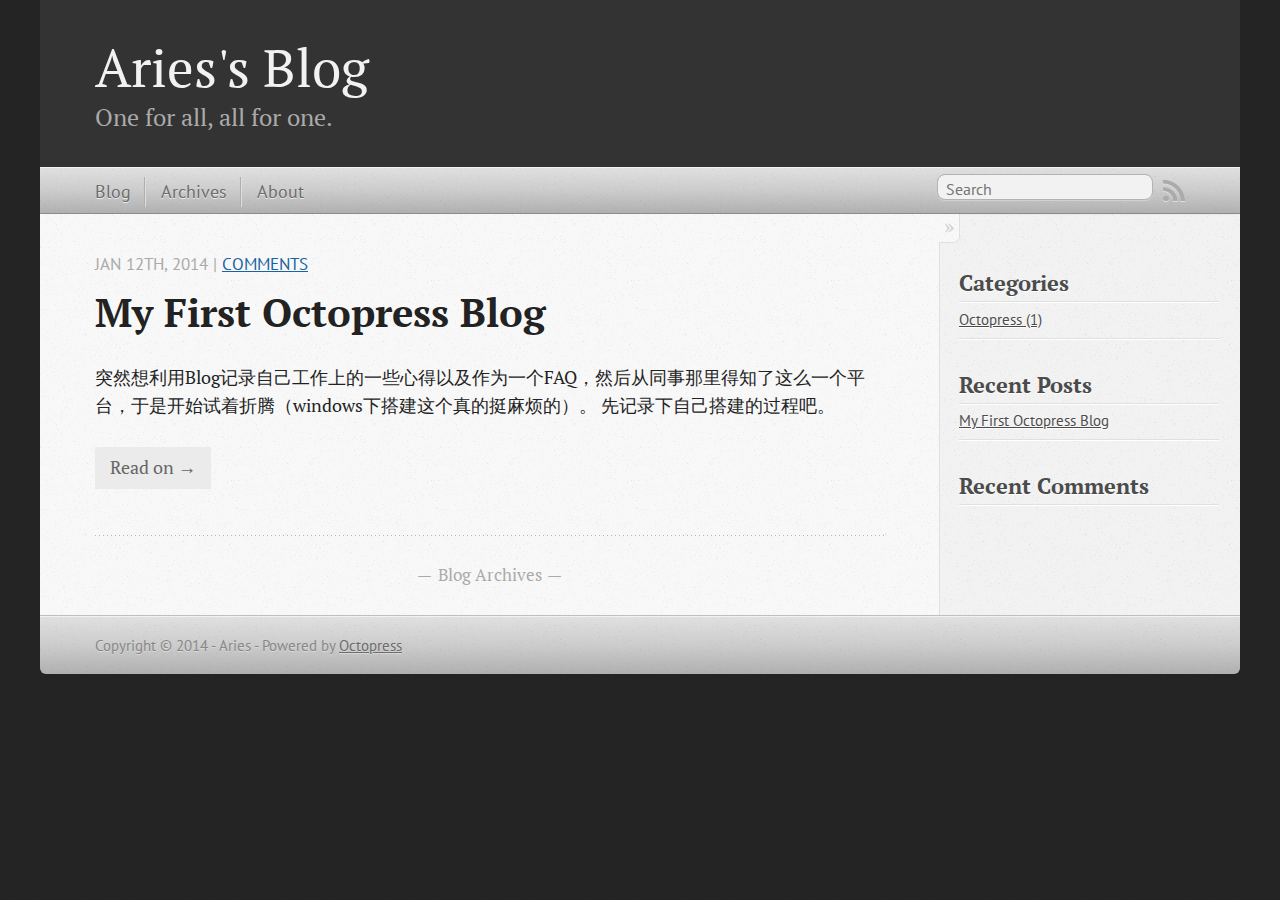
==== commit ef6a29b4: "Site updated at 2014-01-13 03:35:41 UTC" ====
--- a/index.html
+++ b/index.html
@@ -136,6 +136,10 @@
     
   </ul>
 </section>
+<section>
+  <h1>Recent Comments</h1>
+  <script type="text/javascript" src="http://http://idflaigithubio.disqus.com/recent_comments_widget.js?num_items=10&hide_avatars=0&avatar_size=32&excerpt_length=200"></script>
+</section>
 
 
 
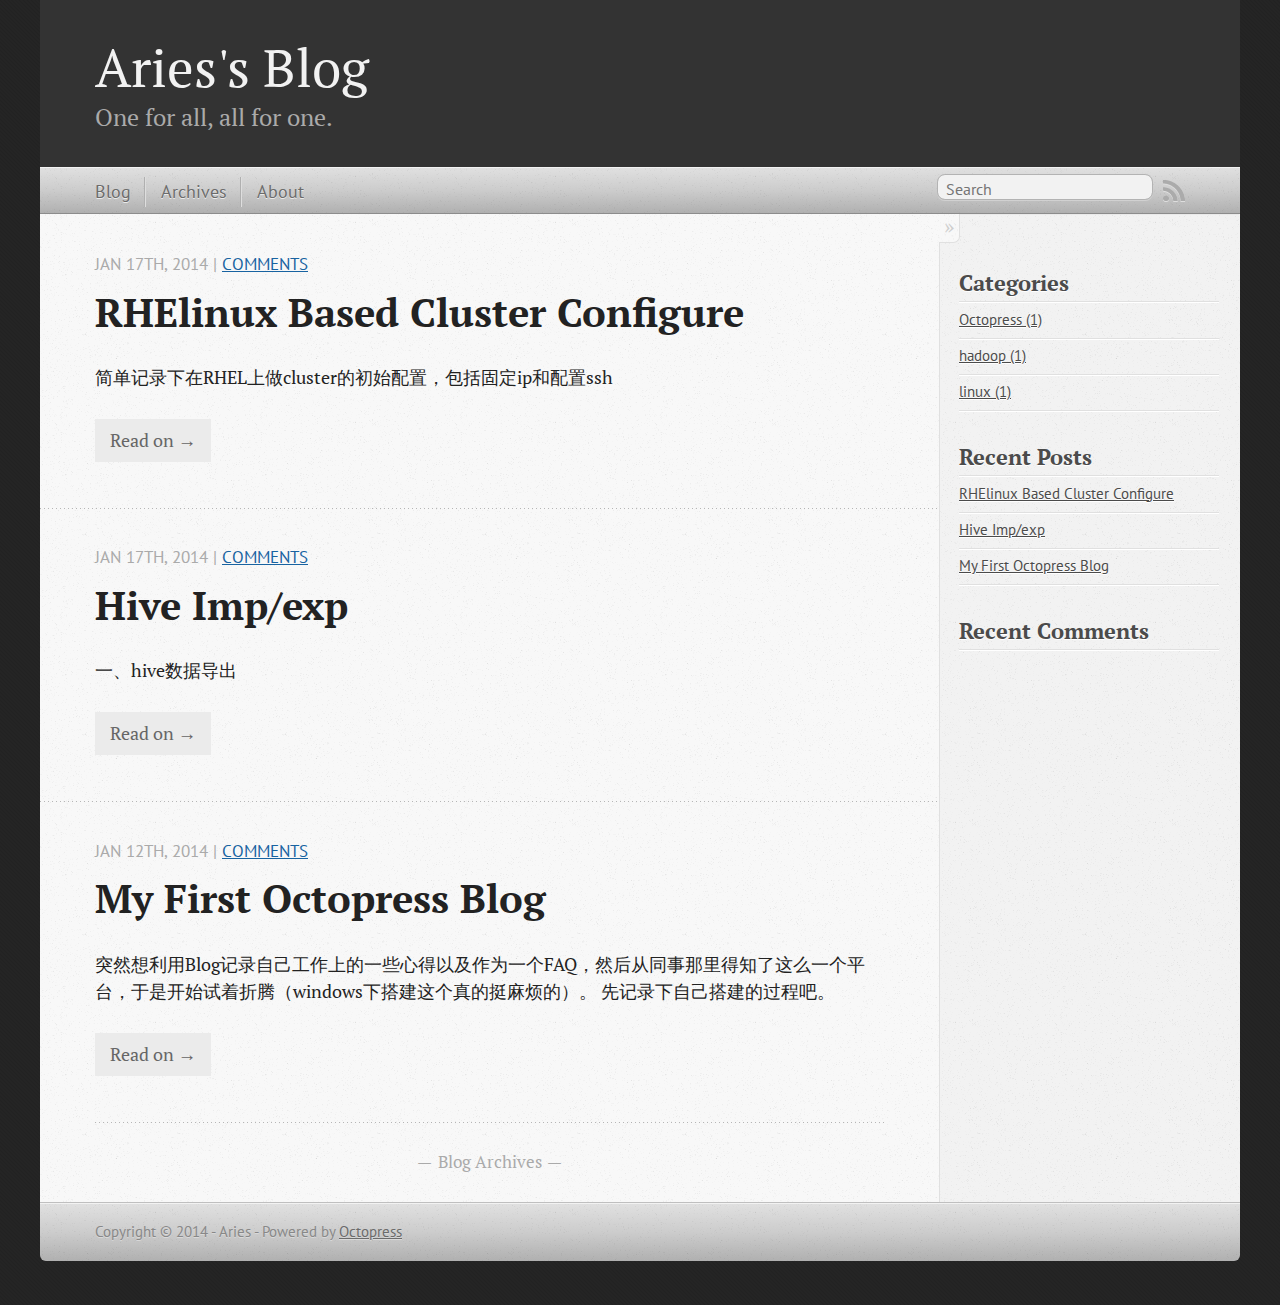
==== commit 72fc20a0: "Site updated at 2014-01-17 06:22:39 UTC" ====
--- a/index.html
+++ b/index.html
@@ -9,8 +9,7 @@
   <meta name="author" content="Aries">
 
   
-  <meta name="description" content="突然想利用Blog记录自己工作上的一些心得以及作为一个FAQ，然后从同事那里得知了这么一个平台，于是开始试着折腾（windows下搭建这个真的挺麻烦的）。
-先记录下自己搭建的过程吧。 ">
+  <meta name="description" content="简单记录下在RHEL上做cluster的初始配置，包括固定ip和配置ssh ">
   
 
   <!-- http://t.co/dKP3o1e -->
@@ -74,6 +73,90 @@
       
   <header>
     
+      <h1 class="entry-title"><a href="/blog/2014/01/17/RHElinux-based-cluster-configure/">RHElinux Based Cluster Configure</a></h1>
+    
+    
+      <p class="meta">
+        
+
+
+
+
+
+
+
+
+  
+
+
+<time datetime="2014-01-17T13:58:42+08:00" pubdate data-updated="true">Jan 17<span>th</span>, 2014</time>
+        
+           | <a href="/blog/2014/01/17/RHElinux-based-cluster-configure/#disqus_thread"
+             data-disqus-identifier="http://idflai.github.io/blog/2014/01/17/RHElinux-based-cluster-configure/">Comments</a>
+        
+      </p>
+    
+  </header>
+
+
+  <div class="entry-content"><p>简单记录下在RHEL上做cluster的初始配置，包括固定ip和配置ssh </div>
+  
+  
+    <footer>
+      <a rel="full-article" href="/blog/2014/01/17/RHElinux-based-cluster-configure/">Read on &rarr;</a>
+    </footer>
+  
+
+
+    </article>
+  
+  
+    <article>
+      
+  <header>
+    
+      <h1 class="entry-title"><a href="/blog/2014/01/17/hive-imp-slash-exp/">Hive Imp/exp</a></h1>
+    
+    
+      <p class="meta">
+        
+
+
+
+
+
+
+
+
+  
+
+
+<time datetime="2014-01-17T13:47:11+08:00" pubdate data-updated="true">Jan 17<span>th</span>, 2014</time>
+        
+           | <a href="/blog/2014/01/17/hive-imp-slash-exp/#disqus_thread"
+             data-disqus-identifier="http://idflai.github.io/blog/2014/01/17/hive-imp-slash-exp/">Comments</a>
+        
+      </p>
+    
+  </header>
+
+
+  <div class="entry-content"><p>一、hive数据导出   </div>
+  
+  
+    <footer>
+      <a rel="full-article" href="/blog/2014/01/17/hive-imp-slash-exp/">Read on &rarr;</a>
+    </footer>
+  
+
+
+    </article>
+  
+  
+    <article>
+      
+  <header>
+    
       <h1 class="entry-title"><a href="/blog/2014/01/12/my-first-octopress-blog/">My First Octopress Blog</a></h1>
     
     
@@ -124,11 +207,21 @@
   <h1>Categories</h1> 
   <ul id="categories"> 
     <li class='category'><a href='/blog/categories/octopress/'>Octopress (1)</a></li>
+<li class='category'><a href='/blog/categories/hadoop/'>hadoop (1)</a></li>
+<li class='category'><a href='/blog/categories/linux/'>linux (1)</a></li>
  
   </ul> 
 </section><section>
   <h1>Recent Posts</h1>
   <ul id="recent_posts">
+    
+      <li class="post">
+        <a href="/blog/2014/01/17/RHElinux-based-cluster-configure/">RHElinux Based Cluster Configure</a>
+      </li>
+    
+      <li class="post">
+        <a href="/blog/2014/01/17/hive-imp-slash-exp/">Hive Imp/exp</a>
+      </li>
     
       <li class="post">
         <a href="/blog/2014/01/12/my-first-octopress-blog/">My First Octopress Blog</a>
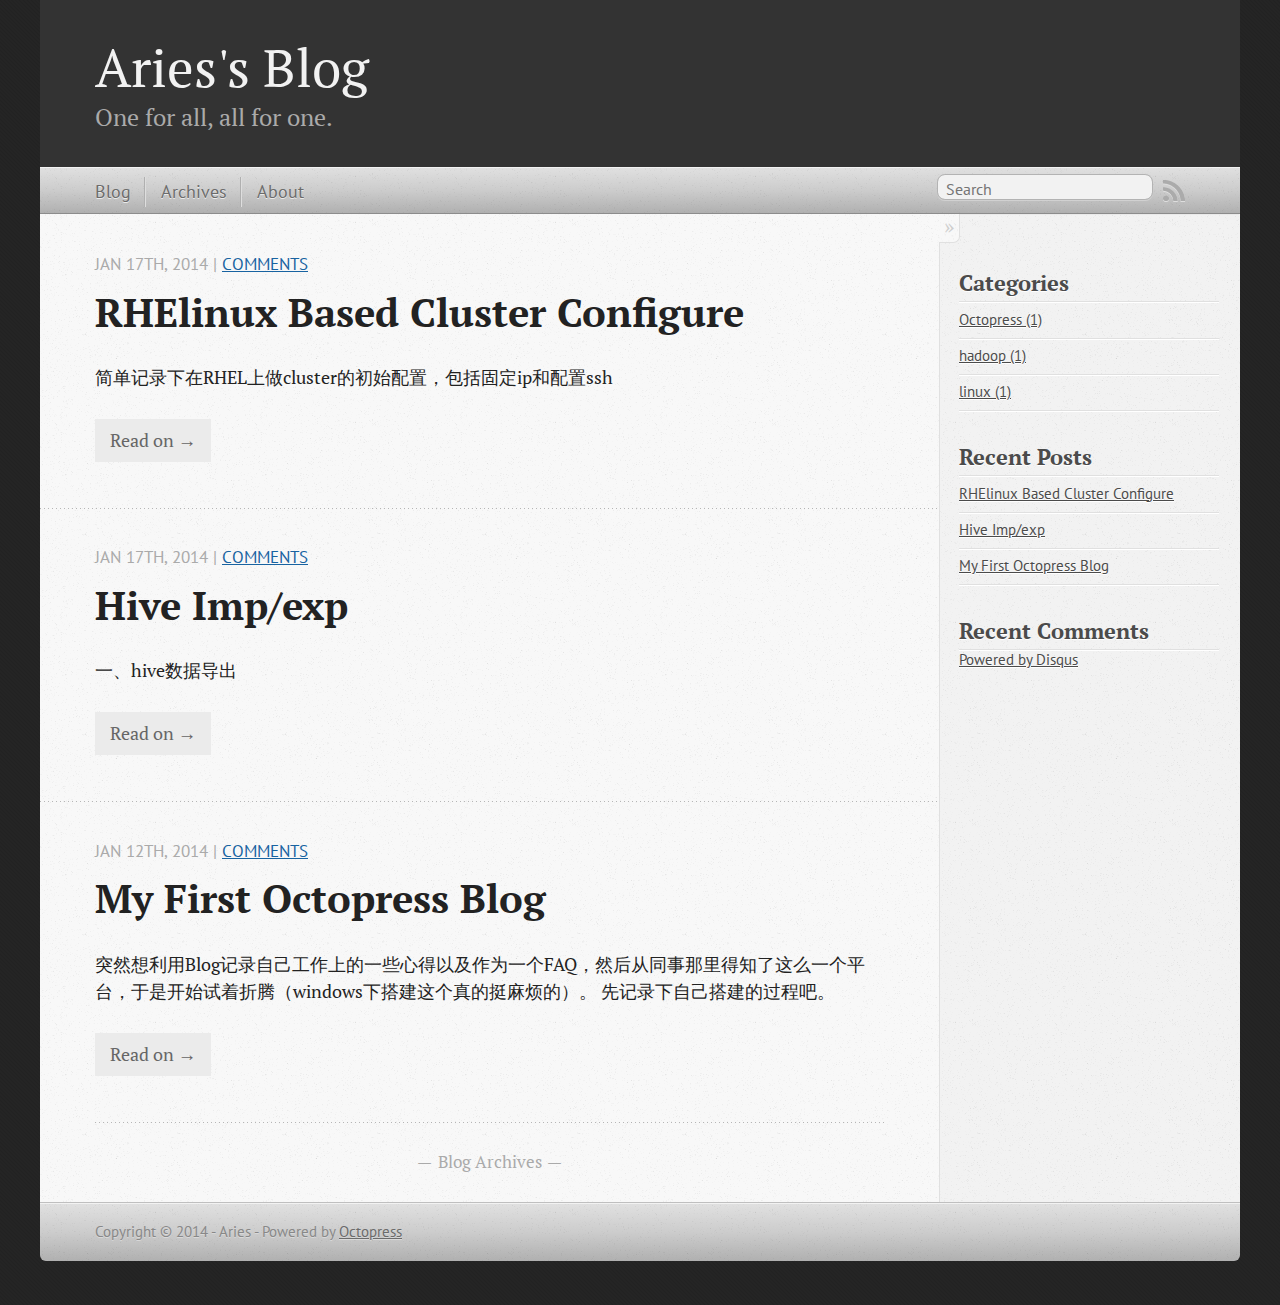
==== commit 8b2e4c30: "Site updated at 2014-01-17 07:15:59 UTC" ====
--- a/index.html
+++ b/index.html
@@ -229,9 +229,9 @@
     
   </ul>
 </section>
-<section>
+<section id="comment_sidebar">
   <h1>Recent Comments</h1>
-  <script type="text/javascript" src="http://http://idflaigithubio.disqus.com/recent_comments_widget.js?num_items=10&hide_avatars=0&avatar_size=32&excerpt_length=200"></script>
+  <script type="text/javascript" src="http://idflaigithubio.disqus.com/recent_comments_widget.js?num_items=10&hide_avatars=0&avatar_size=32&excerpt_length=200"></script><a href="http://disqus.com/">Powered by Disqus</a>
 </section>
 
 
